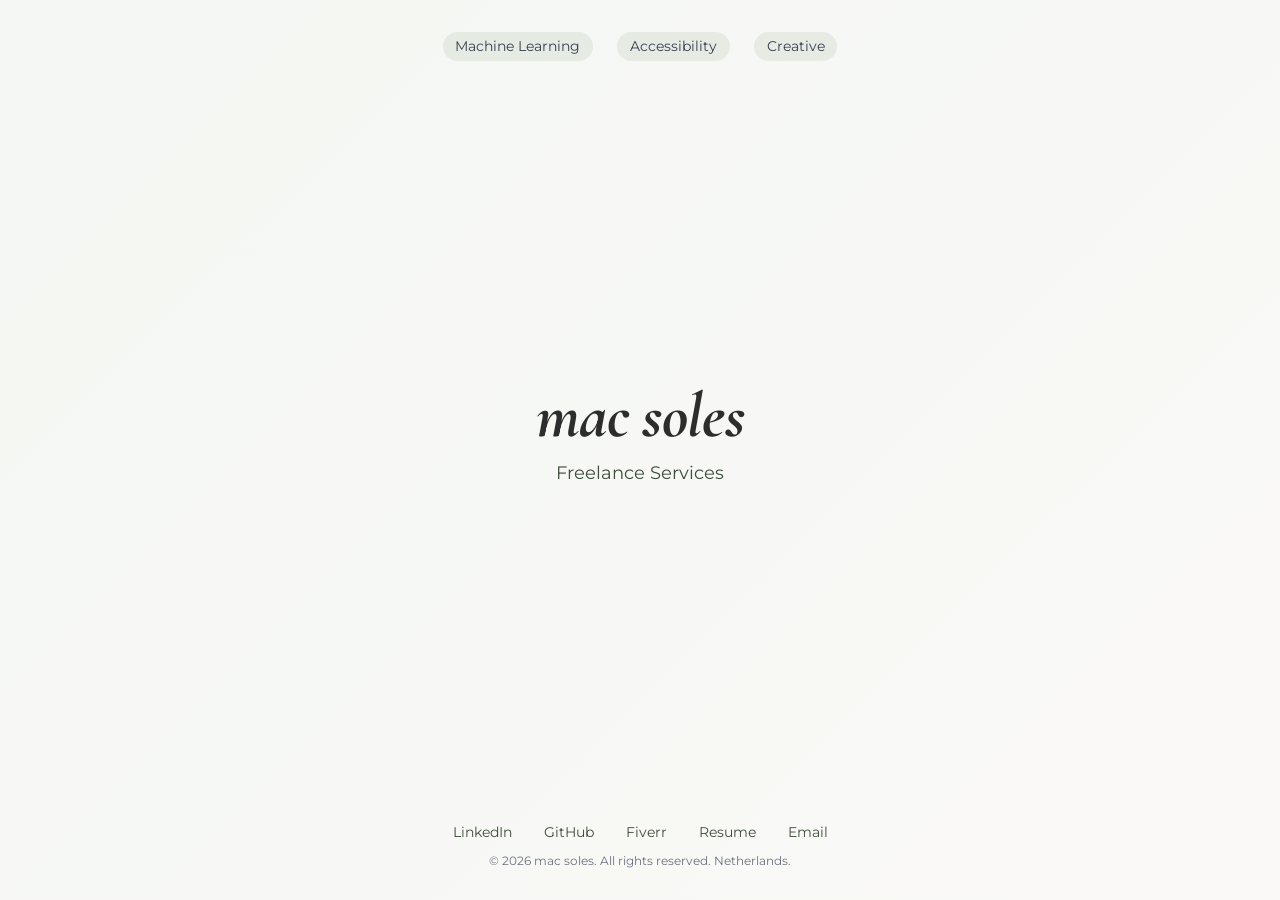
==== index.html @ 36001482 "feat: initial mac soles website" ====
<!doctype html>
<html lang="en">
  <head>
    <meta charset="UTF-8" />
    <meta name="viewport" content="width=device-width, initial-scale=1.0" />
    <meta name="description" content="mac soles - Freelance services in Machine Learning, Accessibility, and Creative. AI automation, WCAG compliance, Angular development, and media production in the Netherlands." />
    <title>mac soles - Freelance Services</title>
    <link rel="preconnect" href="https://fonts.googleapis.com" />
    <link rel="preconnect" href="https://fonts.gstatic.com" crossorigin />
    <link href="https://fonts.googleapis.com/css2?family=Cormorant+Garamond:ital,wght@1,700&family=Montserrat:wght@400&display=swap" rel="stylesheet" />
    <link rel="stylesheet" href="css/styles.css" />
  </head>
  <body>
    <div class="page-container">
      <header class="header">
        <nav class="services-nav" aria-label="Services">
          <span class="service-pill" data-tooltip="AI-powered automation, intelligent workflows, and data-driven solutions">Machine Learning</span>
          <span class="service-pill" data-tooltip="Angular development, WCAG compliance, EU accessibility regulation expertise">Accessibility</span>
          <span class="service-pill" data-tooltip="Photography, video editing, graphic design, and visual storytelling">Creative</span>
        </nav>
      </header>
      <main class="center">
        <h1 class="name">mac soles</h1>
        <p class="tagline">Freelance Services</p>
      </main>
      <footer class="footer">
        <div class="links">
          <a href="https://www.linkedin.com/in/mamcallejo" target="_blank" rel="noopener noreferrer">LinkedIn</a>
          <a href="https://github.com/mamcallejo" target="_blank" rel="noopener noreferrer">GitHub</a>
          <a href="https://www.fiverr.com" target="_blank" rel="noopener noreferrer">Fiverr</a>
          <a href="mamc_resume_25.pdf" target="_blank" rel="noopener noreferrer">Resume</a>
          <a href="mailto:mamcallejo@outlook.com">Email</a>
        </div>
        <p class="copyright">&copy; 2026 mac soles. All rights reserved. Netherlands.</p>
      </footer>
    </div>
  </body>
</html>
---- css/styles.css ----
/* mac soles Business Card - Olive & Terracotta Theme */

* {
  margin: 0;
  padding: 0;
  box-sizing: border-box;
}

:root {
  --olive-dark: #3d4f3a;
  --olive-main: #5c7a52;
  --olive-light: #8fae85;
  --olive-pale: #f4f7f3;
  --terracotta: #c45d3a;
  --cream: #faf9f7;
  --white: #ffffff;
  --black: #2d2d2d;
  --gray-light: #6b7280;
  --gray-dark: #374151;
}

html,
body {
  height: 100%;
  overflow: hidden;
}

body {
  font-family:
    "Montserrat",
    -apple-system,
    BlinkMacSystemFont,
    "Segoe UI",
    sans-serif;
  font-weight: 400;
  background: linear-gradient(
    135deg,
    var(--olive-pale) 0%,
    var(--cream) 100%
  );
  background-attachment: fixed;
  color: var(--black);
}

/* Page Container - Full Viewport */
.page-container {
  height: 100vh;
  display: flex;
  flex-direction: column;
}

/* Header (Top) */
.header {
  padding: 2rem;
  text-align: center;
}

.services-nav {
  display: flex;
  justify-content: center;
  gap: 1.5rem;
  flex-wrap: wrap;
  position: relative;
}

.service-pill {
  font-size: 0.85rem;
  color: var(--gray-dark);
  padding: 0.4rem 0.8rem;
  background: rgba(92, 122, 82, 0.1);
  border-radius: 20px;
  position: relative;
  cursor: pointer;
  transition: background 0.3s ease;
}

.service-pill:hover {
  background: rgba(92, 122, 82, 0.2);
}

/* Tooltip - always centered below pills */
.service-pill::after {
  content: attr(data-tooltip);
  position: absolute;
  top: calc(100% + 0.5rem);
  left: 50%;
  transform: translateX(-50%);
  padding: 0.6rem 0.8rem;
  background: var(--black);
  color: var(--white);
  font-size: 0.75rem;
  border-radius: 6px;
  opacity: 0;
  visibility: hidden;
  transition:
    opacity 0.3s ease,
    visibility 0.3s ease;
  width: 280px;
  white-space: normal;
  text-align: center;
  line-height: 1.4;
  z-index: 10;
}

.service-pill:hover::after {
  opacity: 1;
  visibility: visible;
}

/* Center (Main Content) */
.center {
  flex: 1;
  display: flex;
  flex-direction: column;
  align-items: center;
  justify-content: center;
  text-align: center;
  padding: 2rem;
}

/* Name - Cormorant Garamond Bold Italic */
.name {
  font-family: "Cormorant Garamond", serif;
  font-weight: 700;
  font-style: italic;
  font-size: 3.5rem;
  color: var(--black);
  margin-bottom: 0.5rem;
  letter-spacing: -0.01em;
}

.tagline {
  font-size: 1.1rem;
  color: var(--olive-dark);
  margin-bottom: 1.5rem;
}

/* CTA Button */
.cta-button {
  display: inline-block;
  background-color: var(--olive-main);
  color: var(--white);
  padding: 0.9rem 2rem;
  border-radius: 50px;
  text-decoration: none;
  font-size: 0.95rem;
  transition: all 0.3s ease;
}

.cta-button:hover {
  background-color: var(--olive-dark);
  transform: translateY(-2px);
  box-shadow: 0 10px 30px rgba(92, 122, 82, 0.3);
}

/* Footer (Bottom) */
.footer {
  padding: 2rem;
  text-align: center;
}

.links {
  display: flex;
  justify-content: center;
  gap: 2rem;
  flex-wrap: wrap;
  margin-bottom: 0.75rem;
}

.links a {
  color: var(--olive-dark);
  text-decoration: none;
  font-size: 0.9rem;
  transition: color 0.3s ease;
}

.links a:hover {
  color: var(--black);
}

.copyright {
  font-size: 0.75rem;
  color: var(--gray-light);
}

/* Responsive */
@media (max-width: 600px) {
  .header {
    padding: 1.5rem 1rem;
  }

  .services-nav {
    gap: 0.5rem;
  }

  .service-pill {
    font-size: 0.75rem;
    padding: 0.3rem 0.6rem;
  }

  .name {
    font-size: 2.5rem;
  }

  .tagline {
    font-size: 1rem;
  }

  .center {
    padding: 1rem;
  }

  .links {
    gap: 1.25rem;
  }

  .footer {
    padding: 1.5rem 1rem;
  }
}

@media (min-width: 768px) {
  .name {
    font-size: 4rem;
  }
}
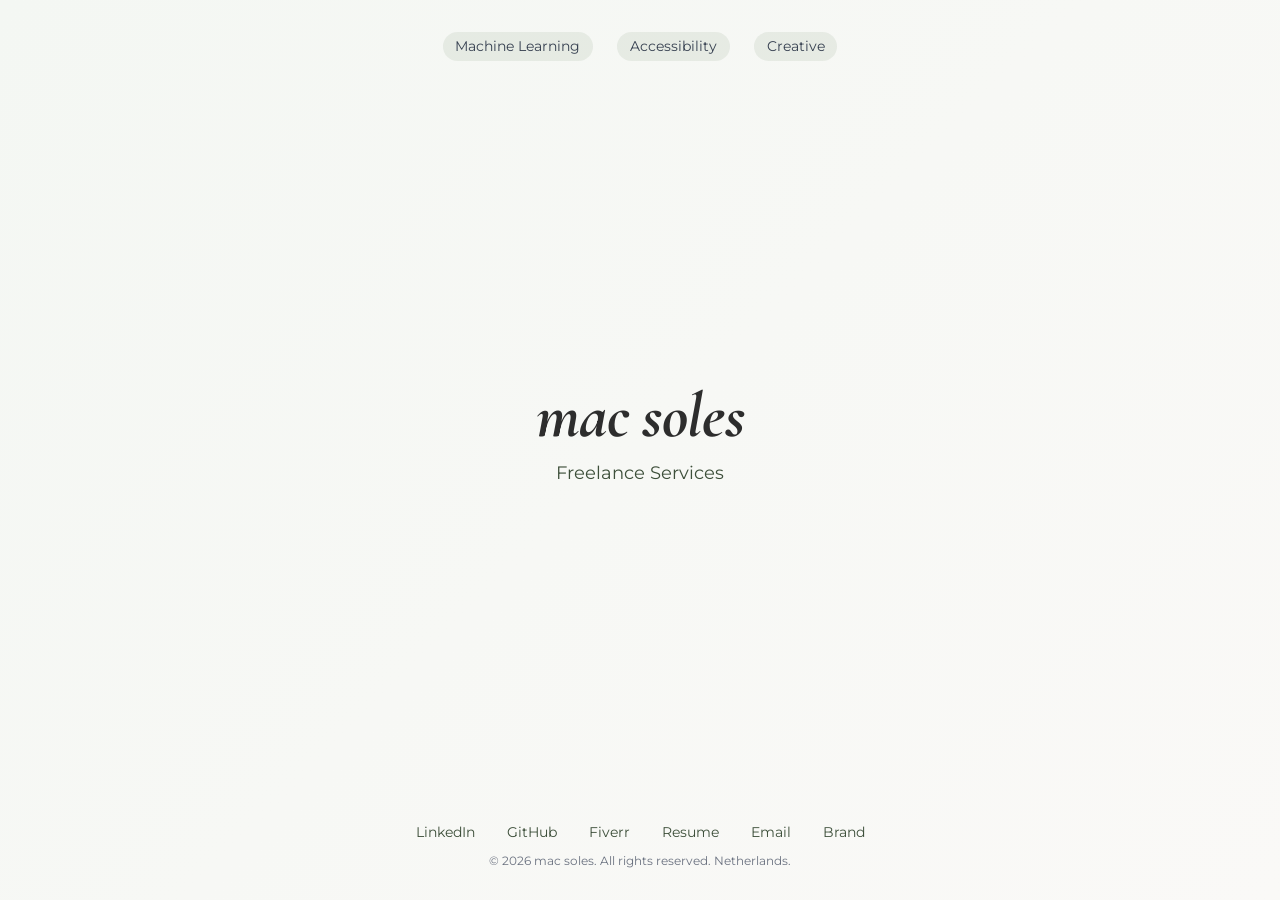
==== commit beeffee9: "feat(branding): add navigation between home and brand pages" ====
--- a/index.html
+++ b/index.html
@@ -30,6 +30,7 @@
           <a href="https://www.fiverr.com" target="_blank" rel="noopener noreferrer">Fiverr</a>
           <a href="mamc_resume_25.pdf" target="_blank" rel="noopener noreferrer">Resume</a>
           <a href="mailto:mamcallejo@outlook.com">Email</a>
+          <a href="branding/">Brand</a>
         </div>
         <p class="copyright">&copy; 2026 mac soles. All rights reserved. Netherlands.</p>
       </footer>
